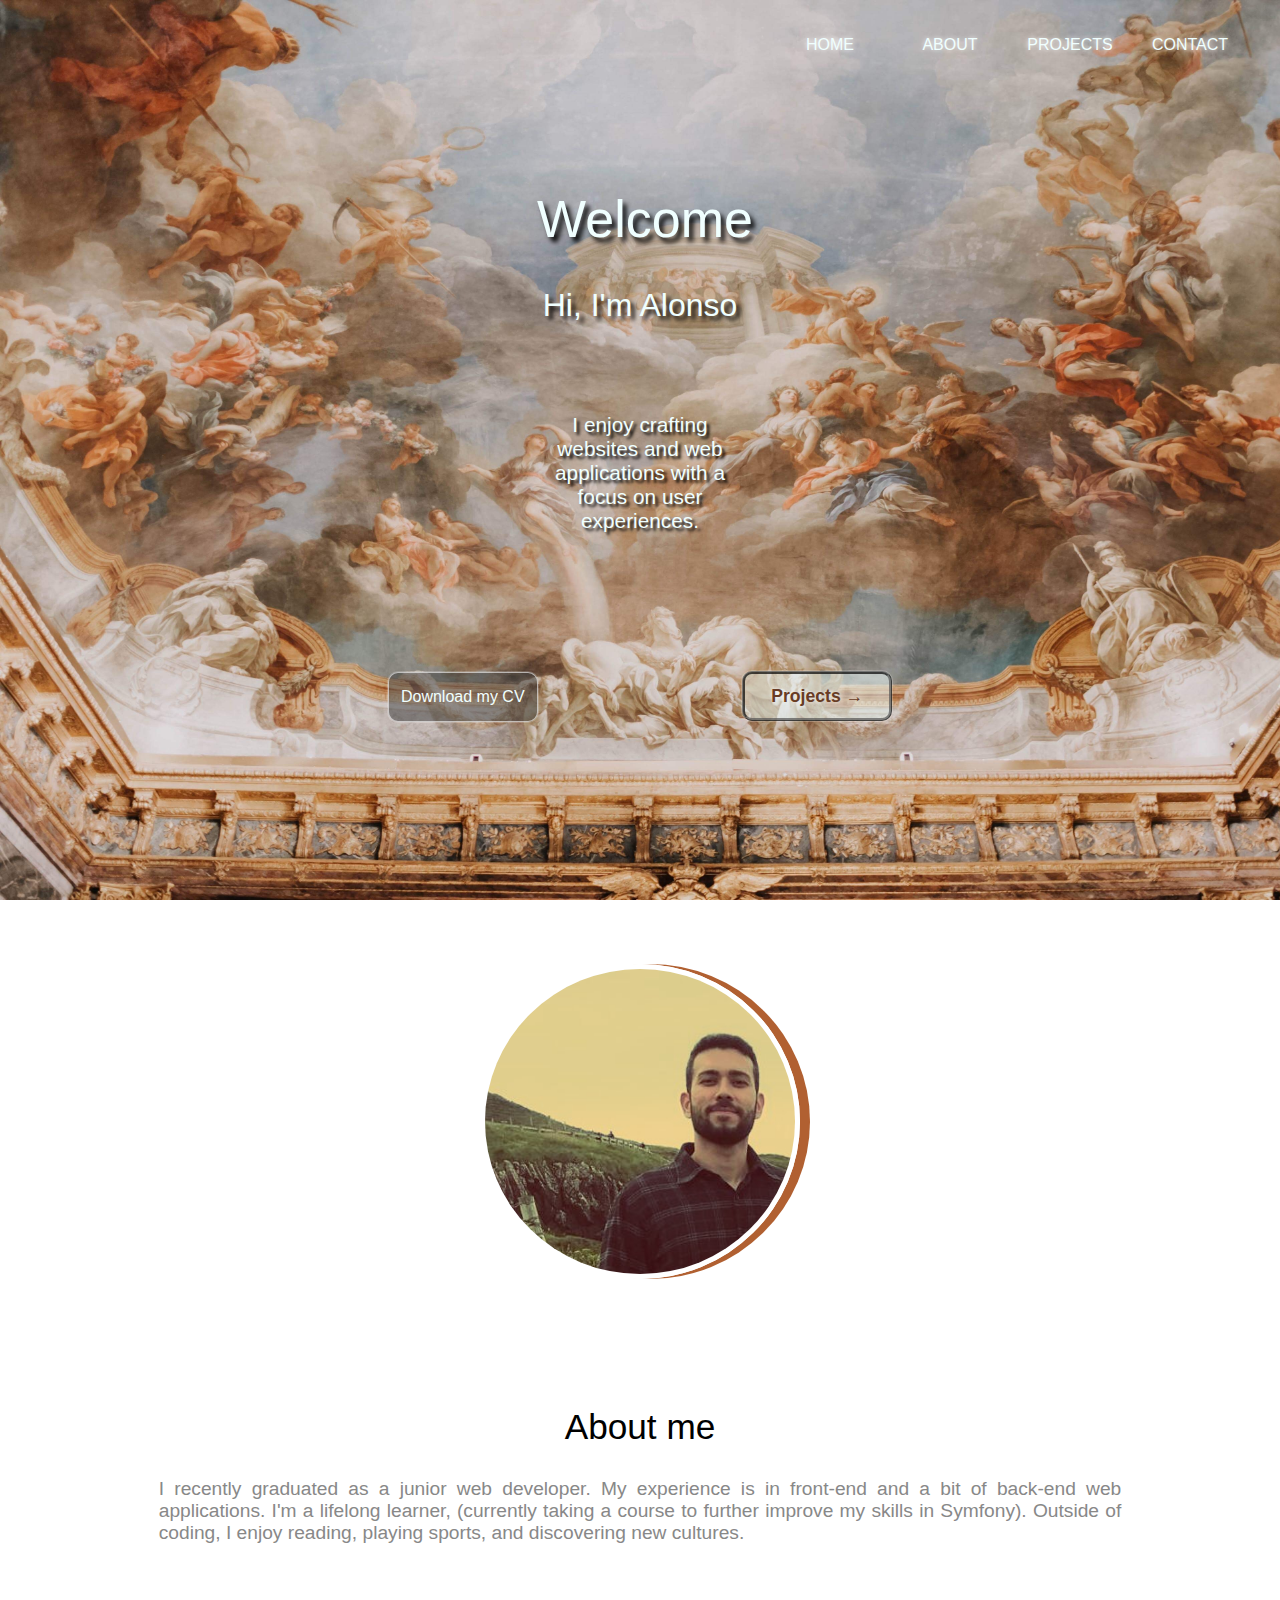
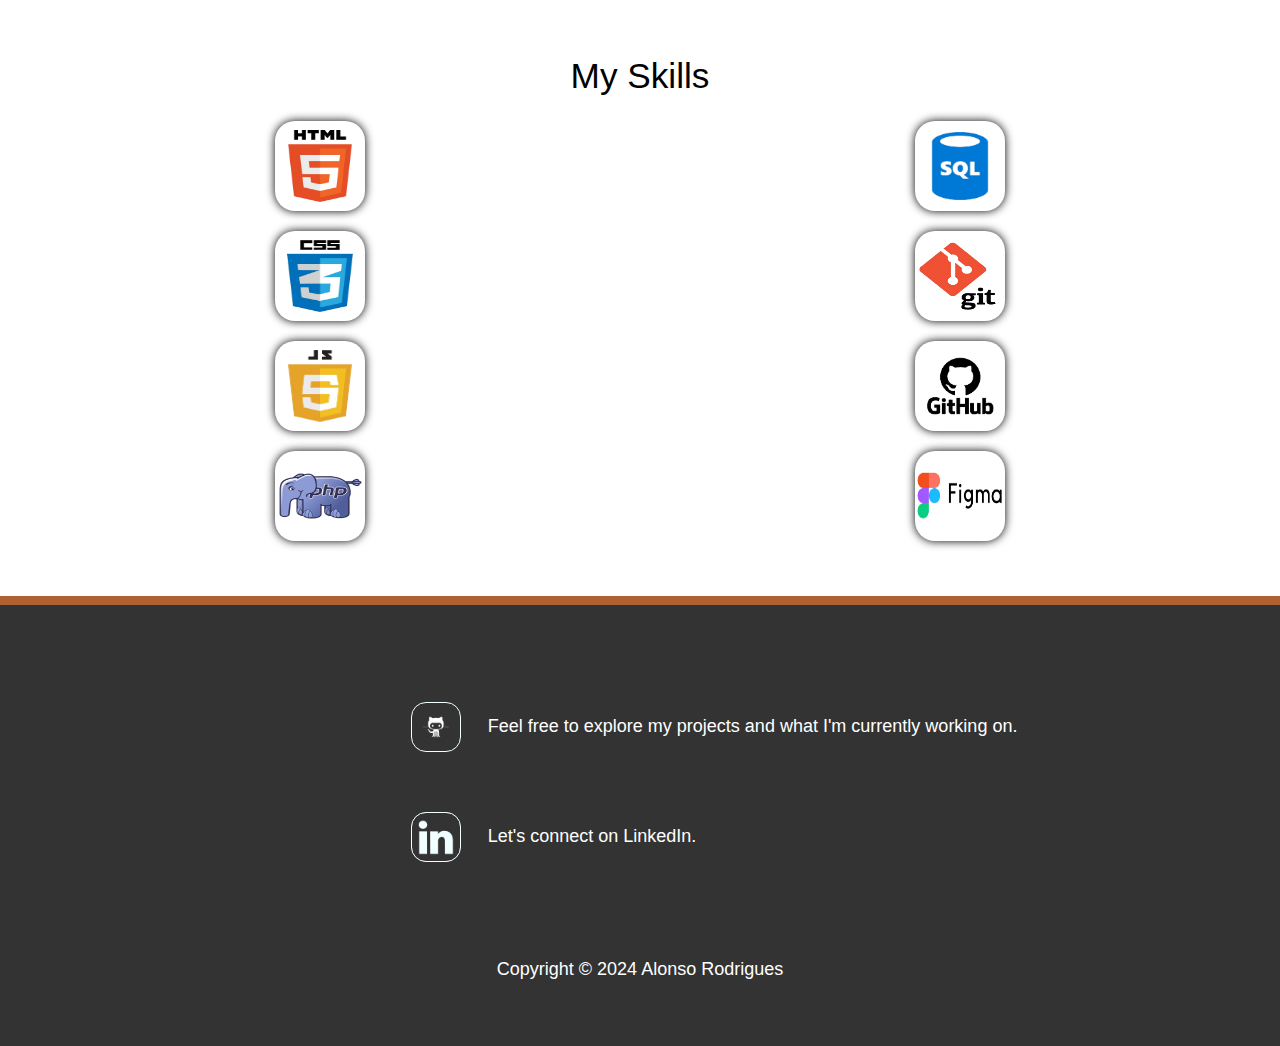
==== index.html @ f2c4f3c1 "uploading portfolio" ====
<!DOCTYPE html>
<html lang="en">

<head>
  <meta charset="UTF-8" />
  <meta name="viewport" content="width=device-width, initial-scale=1.0" />
  <link rel="stylesheet" href="./assets/style/index.css" />
  <link rel="stylesheet" href="./assets/style/geral.css">
  <title>Index</title>
</head>

<body>
  <header class="container">
    <nav id="nav-container">
      <button id="btn-mobile">Menu
        <span id="hamburger"></span>
      </button>
      <ul id="nav-list">
        <li>
          <a href="index.html">HOME</a>
        </li>
        <li>
          <a href="#about_me">ABOUT</a>
        </li>
        <li>
          <a href="./pages/projects.html">PROJECTS</a>
        </li>
        <li>
          <a href="./pages/contact.html">CONTACT</a>
        </li>
      </ul>
    </nav>
  </header>
  <main>
    <section id="folder1">
      <header>
        <h1>Welcome</h1>
        <h2>Hi, I'm Alonso</h2>
        <p>I enjoy crafting websites and web applications with a focus on user experiences.</p>
        <section class="section_btn">
          <button id="cv-btn" class="animated-btn">Download my CV</button>
          <button id="project-btn" class="animated-btn">
            <a href="pages/projects.html">Projects →</a>
          </button>
        </section>
      </header>
    </section>
    <section class="container_me" id="about_me">
      <img src="./assets/img/me.jpg">
      <section class="description">
        <h2>About me</h2>
        <p>
          I recently graduated as a junior web developer. My experience is in front-end and a bit of
          back-end web applications.
          I'm a lifelong learner, (currently taking a course to further improve my skills in Symfony).
          Outside of coding, I enjoy reading, playing sports, and discovering new cultures.
        </p>
      </section>
    </section>
    <section class="skills">
      <h2>My Skills</h2>
      <section class="skills_skills">
        <section class="element">
          <div>
            <div class="flip">
              <div id="html_logo"></div>
              <div class="back"></div>
            </div>
          </div>
        </section>
        <section class="element">
          <div class="skills_css">
            <div class="flip">
              <div id="css_logo"></div>
              <div class="back"></div>
            </div>
          </div>
        </section>
        <section class="element">
          <div>
            <div class="flip">
              <div id="js_logo"></div>
              <div class="back"></div>
            </div>
          </div>
        </section>
        <section class="element">
          <div>
            <div class="flip">
              <div id="php_logo"></div>
              <div class="back"></div>
            </div>
          </div>
        </section>
        <section class="element">
          <div>
            <div class="flip">
              <div id="sql_logo"></div>
              <div class="back"></div>
            </div>
          </div>
        </section>
        <section class="element">
          <div>
            <div class="flip">
              <div id="git_logo"></div>
              <div class="back"></div>
            </div>
          </div>
        </section>
        <section class="element">
          <div>
            <div class="flip">
              <div id="gitHub_logo"></div>
              <div class="back"></div>
            </div>
          </div>
        </section>
        <section class="element">
          <div>
            <div class="flip">
              <div id="figma_logo"></div>
              <div class="back"></div>
            </div>
          </div>
        </section>
      </section>
  </main>
  <footer>
    <p id="copyright">Copyright © 2024 <a href="http://127.0.0.1:5500/index.html">Alonso Rodrigues</a></p>
    <section class="footer_elements">
      <div class="connect_me_gh">
        <a href="https://github.com/Alonso-Rodrigues" target="_blank" id="github"></a>
        <p>Feel free to explore my projects and what I'm currently working on.</p>
      </div>
      <div class="connect_me_lk">
        <a href="https://www.linkedin.com/in/alonso-rodrigues/" target="_blank" id="linkedin"></a>
        <p>Let's connect on LinkedIn.</p>
      </div>
    </section>
  </footer>
  <script src="./assets/js/index.js"></script>
</body>

</html>
---- assets/style/index.css ----
#folder1 {
  height: 100vh;
  width: 100vw;
  background-image: url(../img/folder1.jpeg);
  background-repeat: no-repeat;
  background-size: cover;
  display: flex;
  flex-direction: column;
  justify-content: center;
  align-items: center;
  overflow: hidden;
}

#folder1 header {
  height: 80%;
  min-width: 80%;
  display: grid;
  align-items: center;
  justify-items: start;
  grid-template-rows: 1fr 1fr 1fr;
  grid-template-columns: 1fr 1fr;
}

#folder1 header h1 {
  font-size: 3.25em;
  font-weight: 300;
  color: #f0ffff;
  text-shadow: 4px 5px 5px #000000;
  grid-column: 2 / 2;
  grid-row: 1 / 1;
  margin-left: -100px;
}

#folder1 header h2 {
  grid-column: 1 / 3;
  grid-row: 2 / 2;
  font-size: 2.25em;
  font-weight: 300;
  color: #f0ffff;
  text-shadow: 4px 4px 4px #000000;
  margin-top: 50px;
}

#folder1 header p {
  grid-column: 1 / 3;
  grid-row: 2 / 2;
  font-size: 1.50em;
  font-weight: 320;
  color: #f0ffff;
  text-shadow: 3px 3px 3px #000000;
  margin-top: 200px;
}

.section_btn {
  grid-column: 1 / 2;
  grid-row: 3 / 3;
}

#folder1 header #cv-btn {
  height: 50px;
  width: 150px;
  grid-column: 1 / 2;
  grid-row: 3 / 3;
  color: #f0ffff;
  font-size: 1rem;
  font-weight: 500;
  text-shadow: 0px 0px 20px #ffffff;
  background: rgba(61, 61, 61, 0.5);
  border: 0.3mm ridge rgba(255, 255, 255, 0.6);
  border-radius: 10px;
  margin-right: auto;
  cursor: pointer;
}

#folder1 header #cv-btn:hover {
  color: #683c25;
  font-weight: 600;
  text-shadow: 0px 0px 10px #ffffff;
  background: rgba(240, 255, 255, 0.5);
  box-shadow: rgba(240, 255, 255, 0.2) 0px 0px 15px 5px;
  border: 0.3mm ridge rgba(0, 0, 0, 0.6);
  transform: scale(1.1);
}

#folder1 header #project-btn {
  height: 50px;
  width: 150px;
  grid-column: 1/ 2;
  grid-row: 3 / 3;
  font-size: 1rem;
  font-weight: 300;
  background: rgba(240, 255, 255, 0.5);
  border: 0.8mm ridge rgba(0, 0, 0, 0.7);
  border-radius: 10px;
  margin-left: 200px;
  cursor: pointer;
}

#folder1 header #project-btn:hover {
  background: rgba(61, 61, 61, 0.5);
  border: 0.3mm ridge rgba(255, 255, 255, 0.6);
  transform: scale(1.1);
}

#folder1 header #project-btn a {
  display: flex;
  align-items: center;
  justify-content: center;
  color: #683c25;
  font-size: 1.1rem;
  font-weight: 600;
  text-shadow: 0px 0px 5px #ffffff;
  text-decoration: none;
  height: 100%;
  width: 100%
}

#folder1 header #project-btn a:hover {
  font-weight: 400;
  color: #f0ffff;
  text-decoration: none;
  text-shadow: 0px 0px 5px #000000;
  background: rgba(240, 255, 255, 0.1);
  box-shadow: rgba(240, 255, 255, 0.2) 0px 0px 15px 5px;
}

/* ----------| Animation |---------- */
.animated-btn {
  outline: 0.1rem ridge;
  outline-color: rgba(255, 255, 255, 0.2);
  outline-offset: 0.5px;
  transition: all 500ms cubic-bezier(0.2, 0, 0, 0.8);
}

.animated-btn:hover {
  color: rgba(255, 255, 255, 0.2);
  outline: rgba(255, 255, 255, 0.2);
  outline-offset: 500px;
}

/* ----------| Description |---------- */

main {
  display: flex;
  flex-direction: column;
  justify-content: center;
  align-items: center;

}

.container_me {
  height: 50vh;
  width: 100vw;
  display: grid;
  grid-template-rows: 1fr;
  grid-template-columns: 1fr 1fr;
  align-items: center;
  background-color: #ffffff;
  ;
}

.container_me img {
  margin: auto;
  margin-top: 50px;
  height: 400px;
  width: 400px;
  border-radius: 100%;
  border: 5px solid #ffffff;
  box-shadow: 10px 0px #b16031;
}

.description {
  display: flex;
  flex-direction: column;
  justify-content: center;
  align-items: center;
  margin-right: 100px;
}

.description h2 {
  font-size: 2.20em;
  font-weight: 500;
}

.description p {
  margin: 3%;
  text-align: justify;
  font-family: sans-serif;
  font-size: large;
  font-size: 1.20em;
  font-weight: 500;
  color: #888;
}

/* ----------| Skills |---------- */
.skills {
  height: 60vh;
  width: 100vw;
  display: grid;
  grid-template-rows: 1fr 1fr;
  grid-template-columns: 1fr 1fr 1fr;
  align-items: center;
  justify-items: center
}



.skills h2 {
  grid-column: 2 / 2;
  display: flex;
  justify-content: center;
  font-size: 2.20em;
  font-weight: 500;
}

.skills_skills {
  position: absolute;
  height: 50%;
  width: 100%;
  display: flex;
  flex-direction: row;
  justify-content: space-evenly;
  align-items: center;
  grid-column: 1 / 4;
}

.element {
  position: relative;
  height: 200px;
  width: 150px;
  margin-top: 5%;
}

.flip {
  position: absolute;
  height: 200px;
  width: 150px;
  transform-style: preserve-3d;
  transition: 0.5s ease-in-out;
}

.flip:hover {
  transform: rotateY(180deg);
}

.back {
  position: absolute;
  height: 200px;
  width: 150px;
  border-radius: 20px;
  box-shadow: 0px 0px 10px black;
  background-image: url(../img/back_skills.jpg);
  background-repeat: no-repeat;
  background-size: 100% 100%;
  background-position: center;
  backface-visibility: hidden;
  transform: rotateY(180deg);

}

#html_logo {
  height: 200px;
  width: 150px;
  position: absolute;
  background-image: url(../img/html_logo.png);
  background-repeat: no-repeat;
  background-size: 100% 80%;
  background-position: center;
  border-radius: 20px;
  box-shadow: 0px 0px 10px black;
  backface-visibility: hidden;
}

#css_logo {
  height: 200px;
  width: 150px;
  position: absolute;
  background-image: url(../img/css_logo.png);
  background-repeat: no-repeat;
  background-size: 73% 80%;
  background-position: center;
  border-radius: 20px;
  box-shadow: 0px 0px 10px black;
  backface-visibility: hidden;
}

#js_logo {
  height: 200px;
  width: 150px;
  position: absolute;
  background-image: url(../img/js_logo.png);
  background-repeat: no-repeat;
  background-size: 180% 80%;
  background-position: center;
  border-radius: 20px;
  box-shadow: 0px 0px 10px black;
  backface-visibility: hidden;
}

#php_logo {
  height: 200px;
  width: 150px;
  position: absolute;
  background-image: url(../img/php_logo.png);
  background-repeat: no-repeat;
  background-size: 100% 80%;
  background-position: center;
  border-radius: 20px;
  box-shadow: 0px 0px 10px black;
  backface-visibility: hidden;
}

#sql_logo {
  height: 200px;
  width: 150px;
  position: absolute;
  background-image: url(../img/sql_logo.png);
  background-repeat: no-repeat;
  background-size: 150% 75%;
  background-position: center;
  border-radius: 20px;
  box-shadow: 0px 0px 10px black;
  backface-visibility: hidden;
}

#git_logo {
  height: 200px;
  width: 150px;
  position: absolute;
  background-image: url(../img/git_logo.png);
  background-repeat: no-repeat;
  background-size: 100% 80%;
  background-position: center;
  border-radius: 20px;
  box-shadow: 0px 0px 10px black;
  backface-visibility: hidden;
}

#gitHub_logo {
  height: 200px;
  width: 150px;
  position: absolute;
  background-image: url(../img/github_logo.png);
  background-repeat: no-repeat;
  background-size: 120% 64%;
  background-position: center;
  border-radius: 20px;
  box-shadow: 0px 0px 10px black;
  backface-visibility: hidden;
}

#figma_logo {
  height: 200px;
  width: 150px;
  position: absolute;
  background-image: url(../img/figma_logo.png);
  background-repeat: no-repeat;
  background-size: 100% 60%;
  background-position: center;
  border-radius: 20px;
  box-shadow: 0px 0px 10px black;
  backface-visibility: hidden;
}


/* ---------- |Responsive| ---------- */
@media screen and (min-width: 320px) and (max-width: 480px) {

  #folder1 header {
    display: flex;
    flex-direction: column;
    justify-content: space-evenly;
    align-items: center;
    height: 100%;
  }

  #folder1 header h1 {
    margin-left: 10px;
    margin-top: 10px
  }

  #folder1 header h2 {
    margin-top: -50px;
    font-size: 2em;
  }

  #folder1 header p {
    max-height: 200px;
    max-width: 200px;
    display: flex;
    flex-direction: column;
    flex-wrap: wrap;
    text-align: center;
    font-size: 1.30em;
    margin-right: 20px;
    margin-top: -40px;

  }

  .section_btn #cv-btn {
    margin-left: 200px;
  }

  #project-btn {
    margin-right: 200px;
    margin-top: 10px;
  }

  .container_me {
    display: flex;
    flex-direction: column;
    margin-bottom: 50px;
  }

  .container_me img {
    height: 60%;
    width: 50%;
    margin-top: 5%;
  }

  .description {
    display: flex;
    flex-direction: column;
    margin: auto;
    margin-top: 10%;
    width: 80%;
  }

  .skills {
    min-height: 100%;
    display: flex;
    flex-direction: column;
    margin-top: 30%;
  }

  .skills_skills {
    display: flex;
    flex-direction: row;
    flex-wrap: wrap;
    align-content: space-around;
    justify-content: space-evenly;
    margin-top: 50px;
  }

  section.element {
    max-height: 90px;
    max-width: 90px;
    margin: 5px;
  }

  .element div {
    max-height: 90px;
    max-width: 90px;
  }
}

@media screen and (min-width: 480px) and (max-width: 768px) {
  #folder1 header {
    display: flex;
    flex-direction: column;
    justify-content: space-evenly;
    align-items: center;
    height: 100%;
    width: 50%;
    margin-left: 8%;
  }

  #folder1 header h1 {
    margin-left: 5px;
    margin-top: 10px
  }

  #folder1 header h2 {
    margin-top: -50px;
    font-size: 2em;
  }

  #folder1 header p {
    max-height: 200px;
    max-width: 200px;
    display: flex;
    flex-direction: column;
    flex-wrap: wrap;
    text-align: center;
    font-size: 1.30em;
    margin-top: -40px;

  }

  .section_btn {
    margin-left: 5%;
  }

  .section_btn #cv-btn {
    margin-left: 200px;
  }

  #project-btn {
    margin-right: 200px;
    margin-top: 50px;
  }

  .container_me {
    display: flex;
    flex-direction: column;
    margin-bottom: 50px;
  }

  .container_me img {
    height: 60%;
    max-width: 30%;
    margin-top: 5%;
  }

  .description {
    display: flex;
    flex-direction: column;
    margin: auto;
    margin-top: 10%;
    width: 80%;
  }

  .skills {
    min-height: 100%;
    display: flex;
    flex-direction: column;
    margin-top: 20%;
  }

  .skills_skills {
    display: flex;
    flex-direction: column;
    flex-wrap: wrap;
    align-content: space-around;
    justify-content: space-evenly;
    margin-top: 50px;
  }

  section.element {
    max-height: 90px;
    max-width: 90px;
    margin: 5px;
  }

  .element div {
    max-height: 90px;
    max-width: 90px;
  }
}

@media screen and (min-width: 768px) and (max-width: 1300px) {
  #folder1 header {
    display: flex;
    flex-direction: column;
    justify-content: space-evenly;
    align-items: center;
    max-height: 100%;
  }

  #folder1 header h1 {
    margin-left: 10px;
    margin-top: 10px
  }

  #folder1 header h2 {
    margin-top: -50px;
    font-size: 2em;
  }

  #folder1 header p {
    max-height: 200px;
    max-width: 200px;
    display: flex;
    flex-direction: column;
    flex-wrap: wrap;
    text-align: center;
    font-size: 1.30em;
    margin-right: 50px;
    margin-top: -40px;
    margin: 0;

  }

  #folder1 #project-btn {
    margin-top: 50px;
  }

  .container_me {
    display: flex;
    flex-direction: column;
    margin-bottom: 50px;
  }

  .container_me img {
    max-height: 70%;
    max-width: 25%;
    margin-top: 5%;
  }

  .description {
    display: flex;
    flex-direction: column;
    margin: auto;
    margin-top: 10%;
    width: 80%;
  }

  .skills {
    min-height: 100%;
    display: flex;
    flex-direction: column;
    margin-top: 20%;
  }

  .skills_skills {
    display: flex;
    flex-direction: column;
    flex-wrap: wrap;
    align-content: space-around;
    justify-content: space-evenly;
    margin-top: 50px;
  }

  section.element {
    max-height: 90px;
    max-width: 90px;
    margin: 5px;
  }

  .element div {
    max-height: 90px;
    max-width: 90px;
  }


}
---- assets/style/geral.css ----
@import url("https://fonts.googleapis.com/css?family=Roboto:100,100italic,300,300italic,400,400italic");

* {
    margin: 0;
    padding: 0;
    font-family: "Inter", sans-serif;
    box-sizing: border-box;
}

body {
    display: flex;
    flex-direction: column;
    min-height: 100vh;
    width: 100vw;
}

/* ---------- |Menu| ---------- */

.container {
    position: absolute;
    display: flex;
    height: 10vh;
    width: 100vw;
}

#nav-container {
    display: flex;
    align-items: center;
    justify-content: flex-end;
    height: 10vh;
    width: 100vw;
    margin-left: 200px;
}

#nav-list {
    display: flex;
    list-style: none;
    align-items: center;
    justify-content: center;
    height: 80%;
    min-width: 50%;
}

#nav-list li {
    display: flex;
    list-style: none;
    align-items: center;
    justify-content: center;
    height: 40px;
    width: 120px;
    border-radius: 10px;
    text-shadow: 0px 0px 5px #ffffff;
}

#nav-list a:hover {
    color: #683c25;
    font-size: 1rem;
}

#nav-list li:hover {
    background: rgba(240, 255, 255, 0.3);
    border: 0.5mm ridge rgba(255, 255, 255, 0.2);
    box-shadow: rgba(240, 255, 255, 0.3) 0px 0px 15px 5px;
}

#nav-list a {
    display: flex;
    justify-content: center;
    align-items: center;
    height: 100%;
    width: 100%;
    text-decoration: none;
    font-size: 1rem;
    font-weight: 500;
    color: #f0ffff;
}

/* ---------- |Footer| ---------- */

footer {
    height: 50vh;
    width: 100vw;
    display: flex;
    flex-direction: row;
    justify-content: space-around;
    align-items: center;
    background-color: #333;
    font-size: large;
    font-weight: 400;
    font-weight: 500;
    color: #ffffff;
    border-top: 0.5em solid #b16031;
}

footer a {
    font-size: large;
    font-weight: 400;
    font-weight: 500;
    color: #ffffff;
    text-decoration: none;

}

footer a:hover {
    color: #0070ba;
    text-decoration: underline;
}

.footer_elements {
    width: 50%;
    height: 50%;
    display: grid;
    align-items: center;
    justify-items: stretch;
    grid-template-columns: 1fr;
    grid-template-rows: 1fr 1fr;
    text-align: left;
}


#github,
#linkedin {
    height: 50px;
    width: 50px;
    background-repeat: no-repeat;
    background-size: cover;
    background-position: center;
    border-radius: 15px;
    border: 1px solid #f0ffff;
    cursor: pointer;
    margin: 3%;
    transition: transform 0.5s ease-in-out;
}

#github:hover,
#linkedin:hover {
    transform: scale(1.1)
}

#github {
    background-image: url(../img/github.png);
}

#linkedin {
    background-image: url(../img/linkedin.png);
    background-color: #f0ffff;
}

.connect_me_gh {
    display: flex;
    flex-direction: row;
    align-items: center;
    margin-left: 30%;
}

.connect_me_lk {
    display: flex;
    flex-direction: row;
    align-items: center;
    margin-left: 30%;
}

/* ---------- |Mobile-Menu| ---------- */

#btn-mobile {
    display: none;
}

/* ---------- |Mobile-Menu-Responsive| ----------*/
@media screen and (min-width: 320px) and (max-width: 768px) {
    #btn-mobile {
        display: flex;
        flex-direction: row;
        align-items: center;
        justify-content: center;
        height: 40px;
        width: 100px;
        background: rgba(240, 255, 255, 0.3);
        border: 0.5mm ridge rgba(255, 255, 255, 0.2);
        box-shadow: rgba(240, 255, 255, 0.3) 0px 0px 15px 5px;
        font-size: 1rem;
        font-weight: 500;
        color: #683c25;
        border-radius: 10px;
        cursor: pointer;
        gap: .5rem;
    }

    #btn-mobile:hover {
        box-shadow: rgba(240, 255, 255, 0.3) 0px 0px 15px 5px;
        color: #f0ffff;
        text-shadow: 0px 0px 4px #683c25;
        font-size: 1rem;
    }

    #hamburger {
        display: block;
        border-top: 2px solid;
        width: 20px;
    }

    span #hamburger {
        box-shadow: 0px 20px 3px #000000;
    }

    #hamburger::after,
    #hamburger::before {
        content: '';
        display: block;
        width: 20px;
        height: 2px;
        margin-top: 5px;
        background: currentColor;
        transition: .4s;
        position: relative;
    }

    #nav-container.active #hamburger {
        border-top-color: transparent;
    }

    #nav-container.active #hamburger::before {
        transform: rotate(135deg);
    }

    #nav-container.active #hamburger::after {
        transform: rotate(-135deg);
        top: -7px;
    }

    #nav-container {
        margin-right: 20px;
    }

    #nav-list {
        position: absolute;
        display: flex;
        flex-direction: column;
        align-items: center;
        justify-content: space-evenly;
        width: 100vw;
        height: 0px;
        top: 10vh;
        margin: auto;
        right: 0;
        background: rgba(0, 0, 0, 0.9);
        transition: .6s;
        z-index: 1000;
        overflow: hidden;
    }

    #nav-container.active #nav-list {
        height: calc(100vh - 10vh);
        visibility: visible;
        display: flex;
        flex-direction: column;
        align-items: center;
        justify-content: space-evenly;
        overflow-y: auto;
    }

    #nav-container.active #nav-list {
        display: flex;
    }
}

/* ---------- |Footer-Responsive| ---------- */
@media screen and (min-width: 320px) and (max-width: 768px) {
    footer {
        display: flex;
        flex-direction: column-reverse;
        justify-content: space-evenly;
        align-items: flex-end;
    }

    footer p {
        width: 90%;
        font-size: 0.8em;
        text-align: start;
    }

    .footer_elements {
        display: flex;
        flex-direction: column;
        justify-content: space-around;
        min-width: 100%;
    }

    .footer_elements div {
        width: 100%;
        margin: auto;
    }

    .footer_elements div p {
        font-size: 0.8em;
    }
}

@media screen and (min-width: 480px) and (max-width: 768px) {
    #copyright {
        width: 70%;
    }
}

@media screen and (min-width: 768px) and (max-width: 1300px) {
    footer {
        display: flex;
        flex-direction: column-reverse;
        justify-content: space-evenly;
        align-items: center;
    }

    .footer_elements {
        display: flex;
        flex-direction: column;
        justify-content: space-around;
        align-items: stretch;
        min-width: 100%;
    }
}
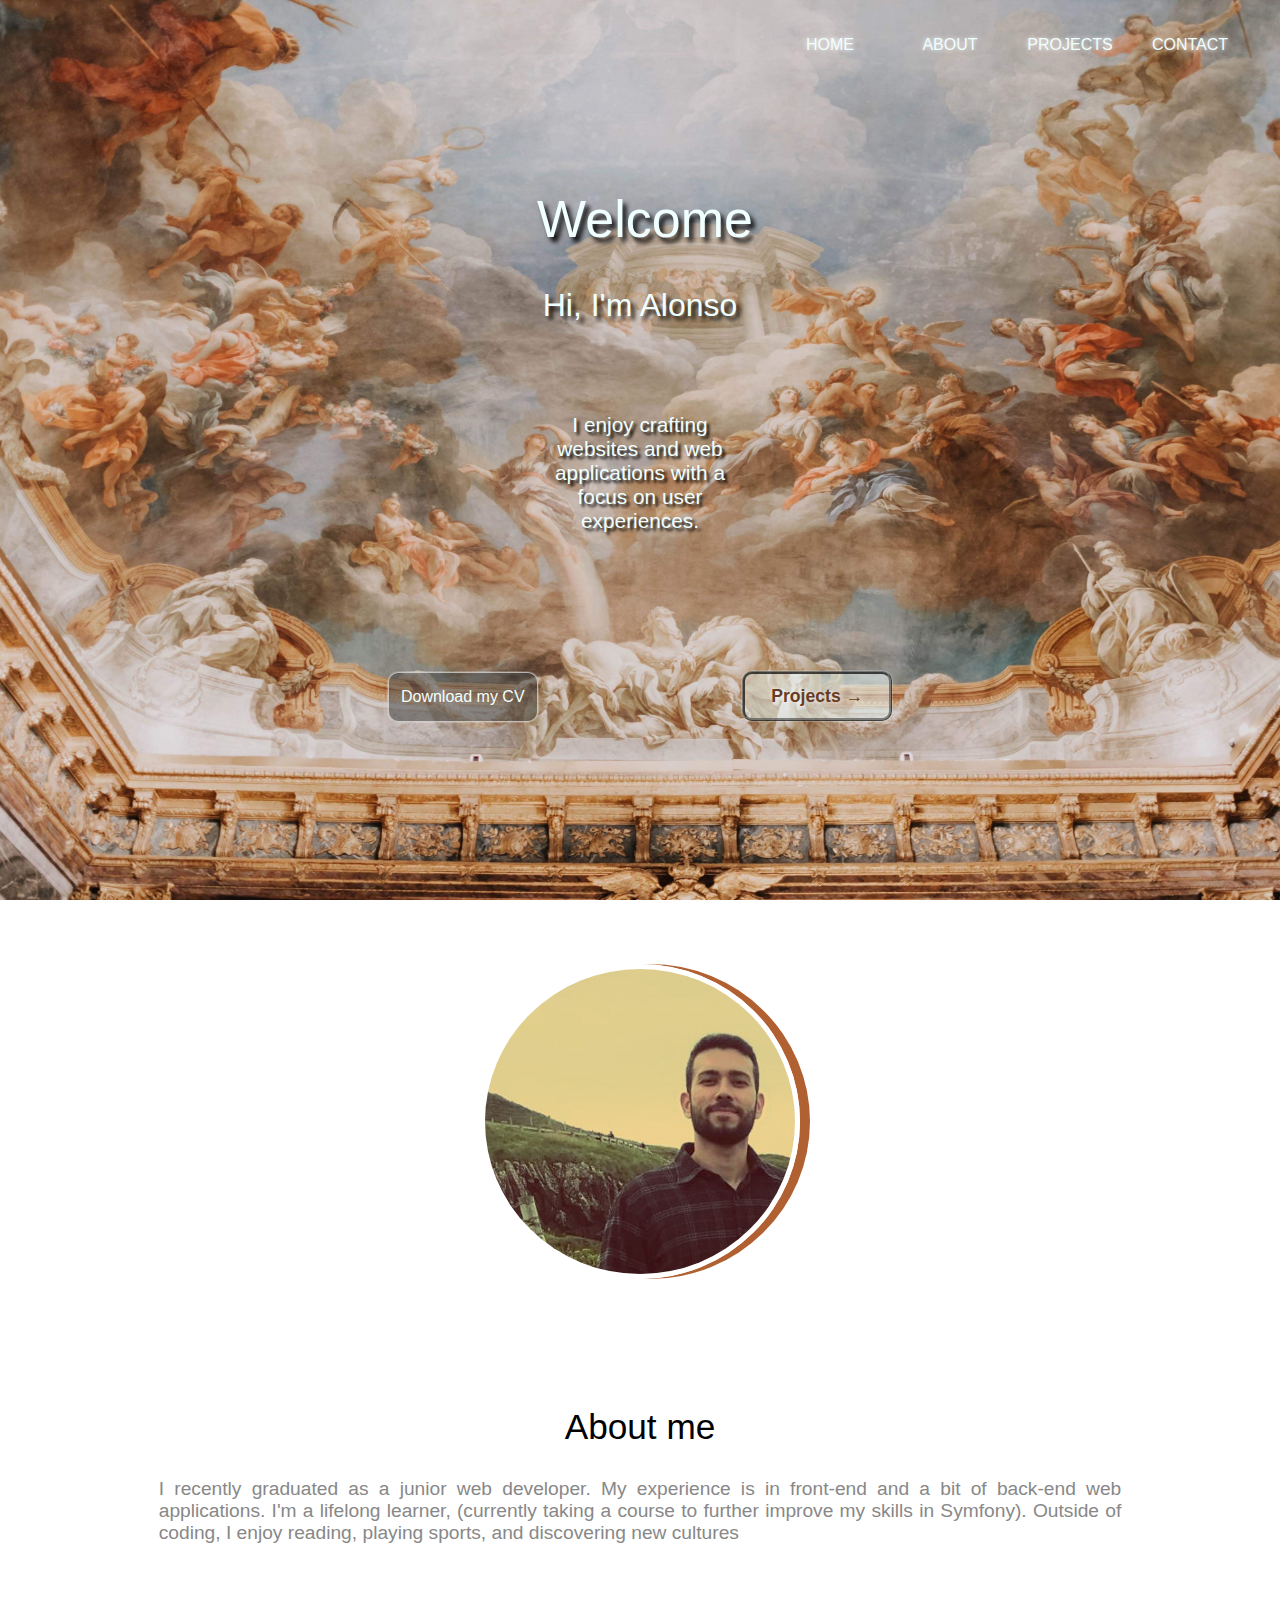
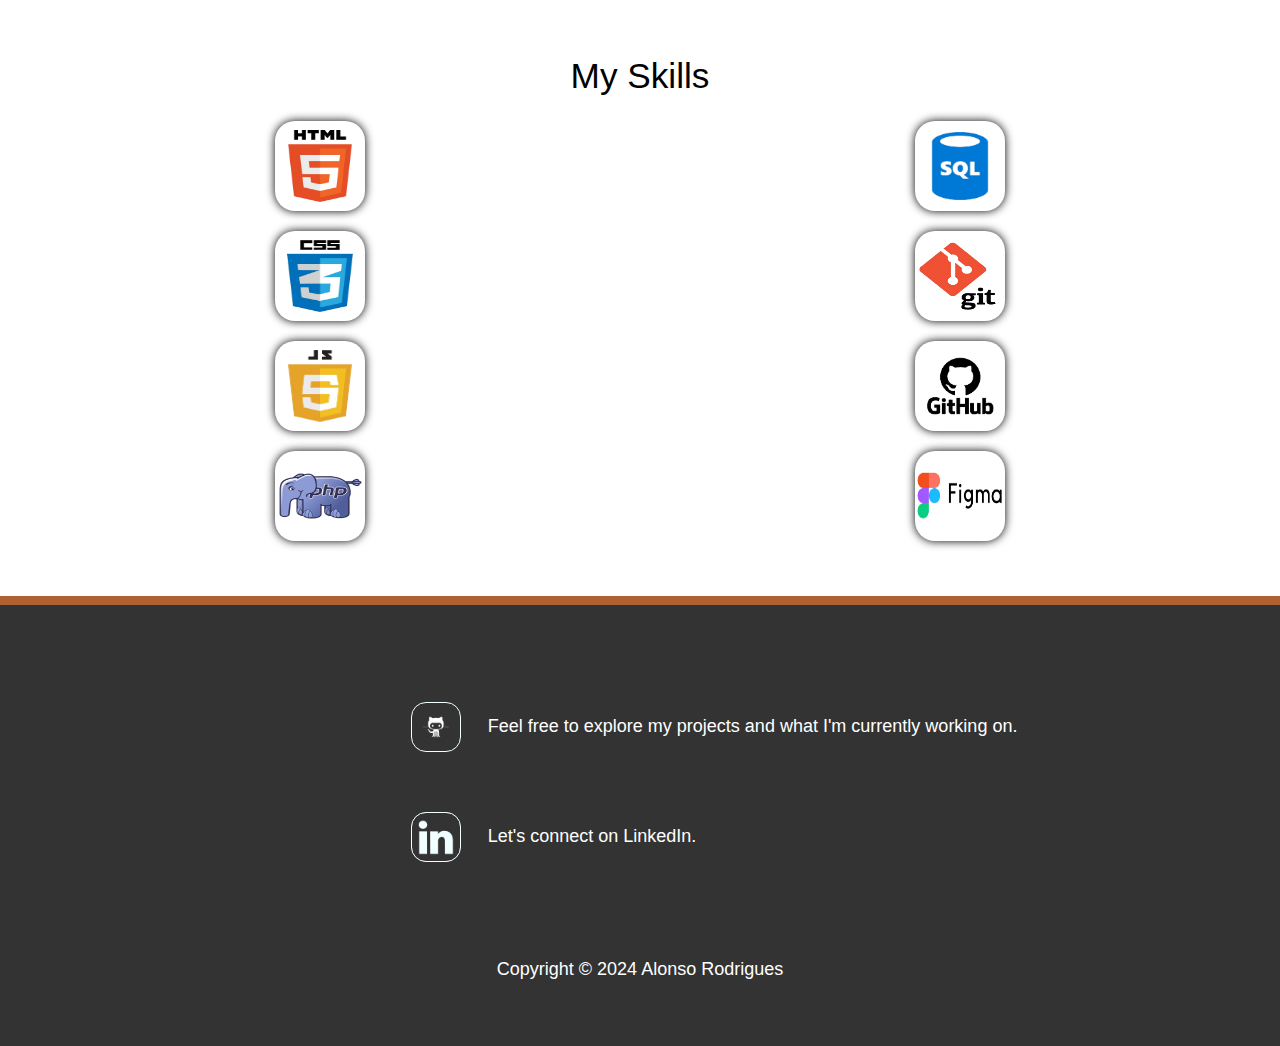
==== commit 031c7cbf: "update" ====
--- a/index.html
+++ b/index.html
@@ -53,7 +53,7 @@
           I recently graduated as a junior web developer. My experience is in front-end and a bit of
           back-end web applications.
           I'm a lifelong learner, (currently taking a course to further improve my skills in Symfony).
-          Outside of coding, I enjoy reading, playing sports, and discovering new cultures.
+          Outside of coding, I enjoy reading, playing sports, and discovering new cultures
         </p>
       </section>
     </section>
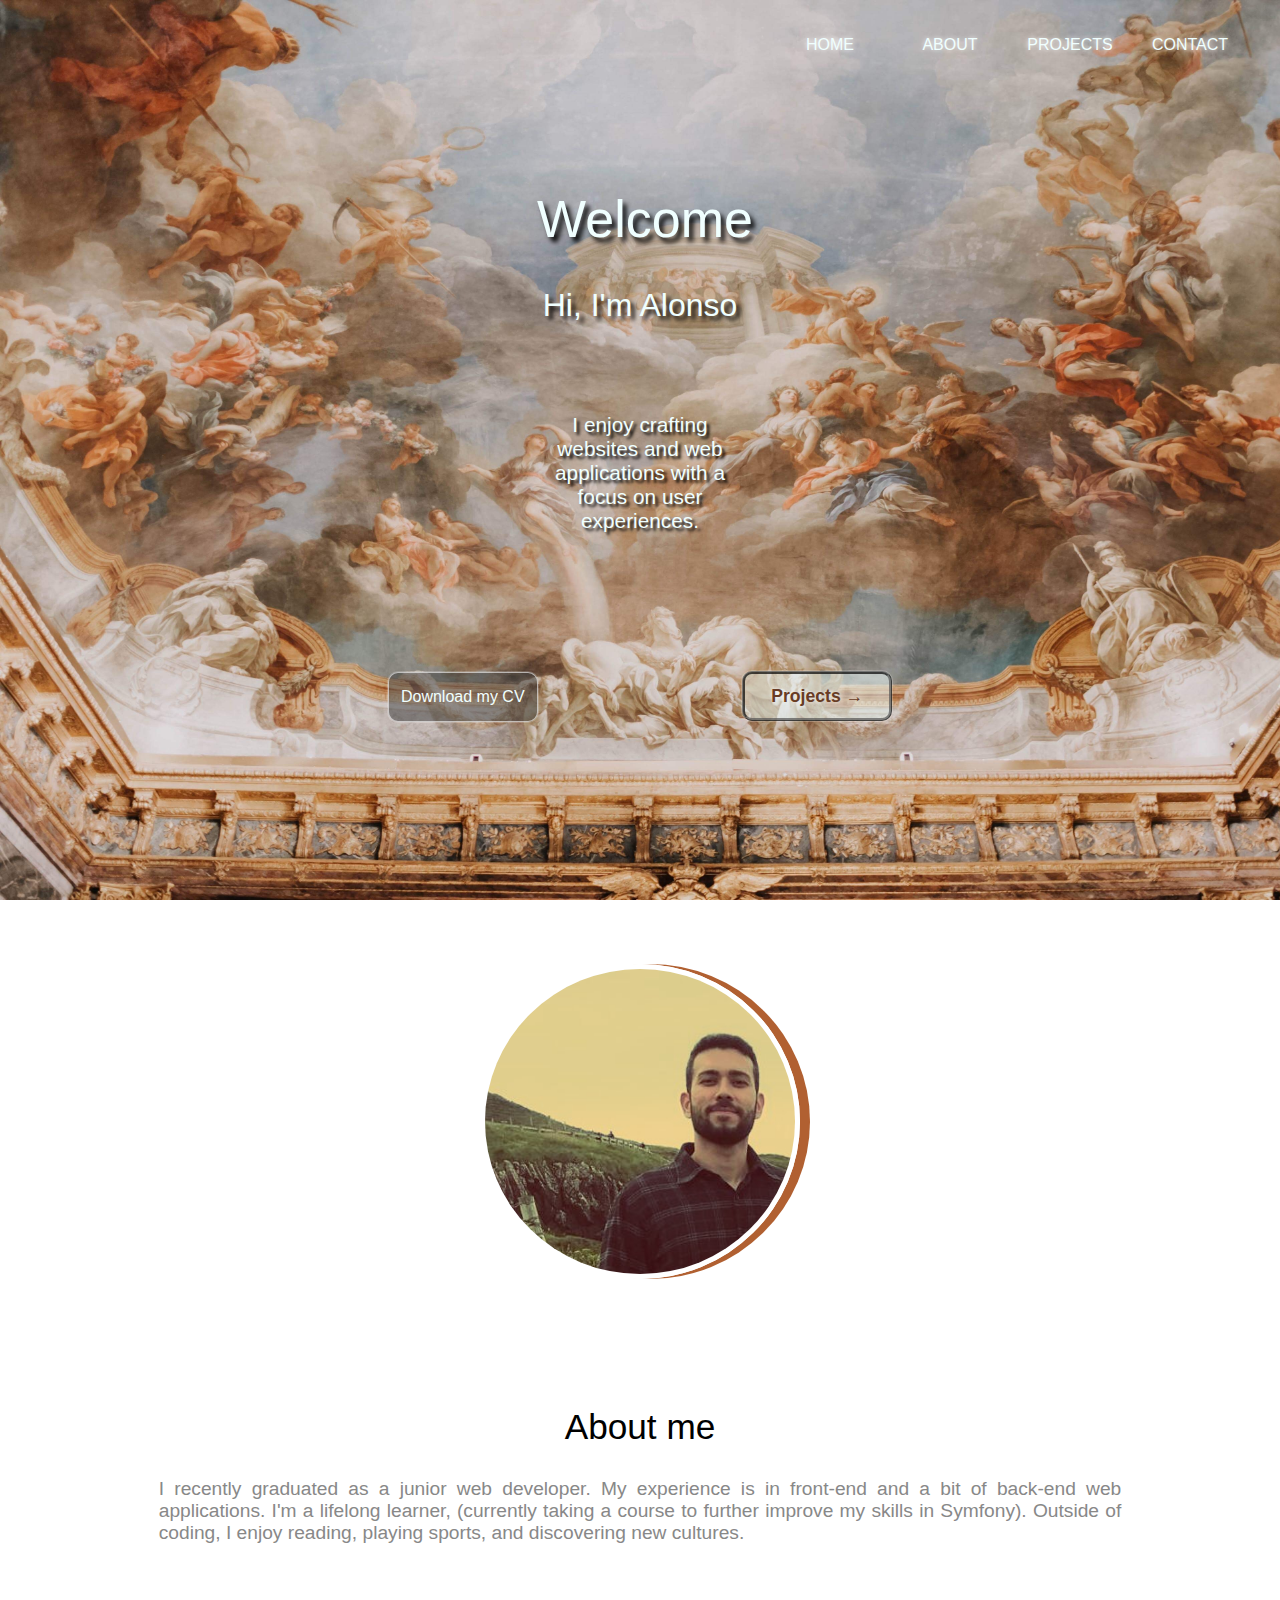
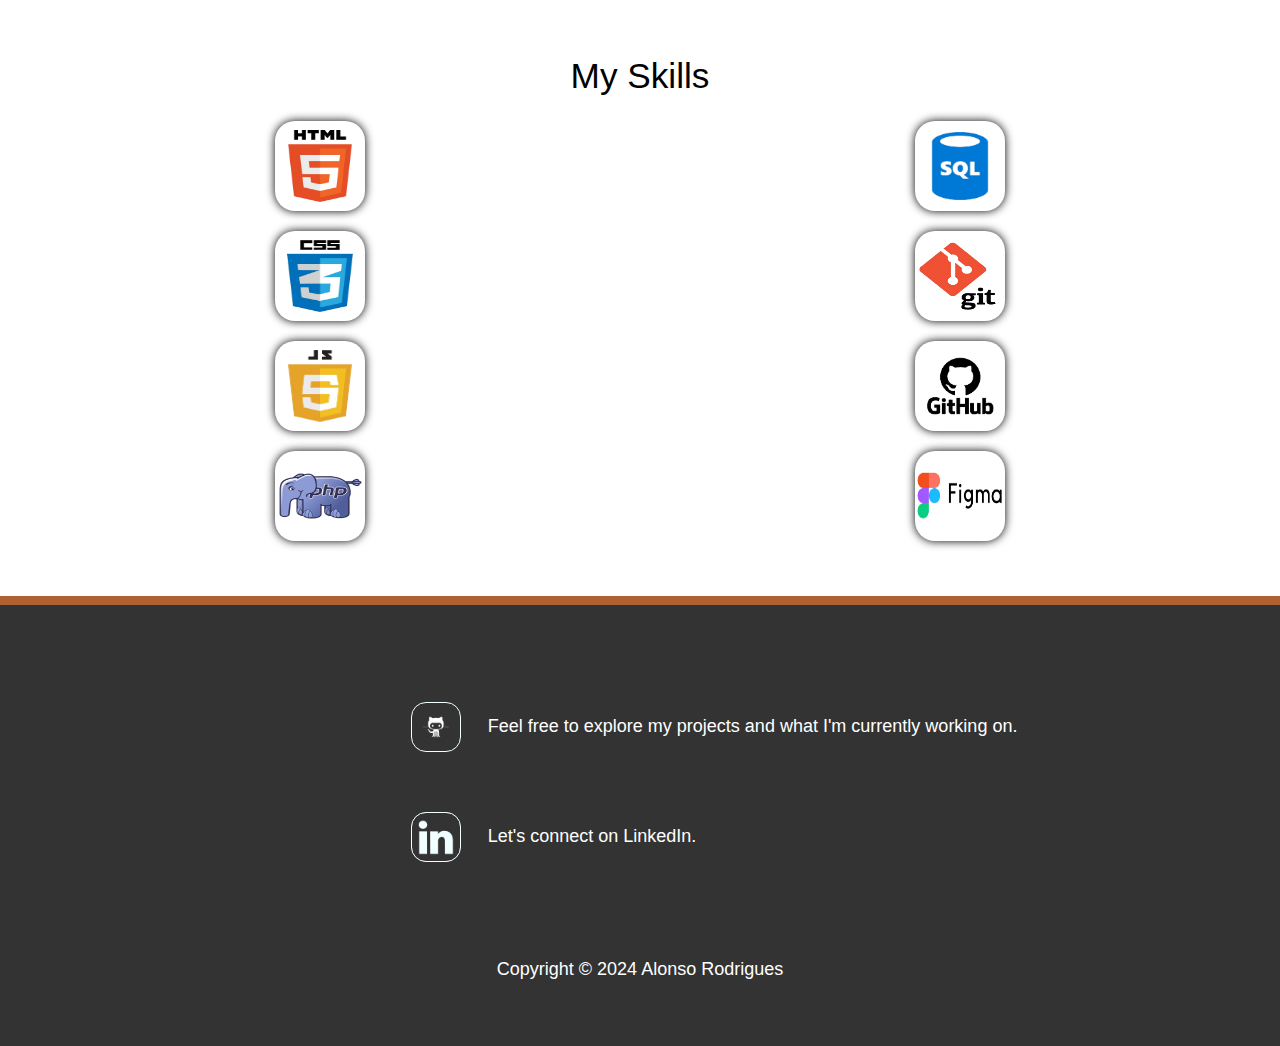
==== commit 5a7d307c: "update: 'test'" ====
--- a/index.html
+++ b/index.html
@@ -53,7 +53,7 @@
           I recently graduated as a junior web developer. My experience is in front-end and a bit of
           back-end web applications.
           I'm a lifelong learner, (currently taking a course to further improve my skills in Symfony).
-          Outside of coding, I enjoy reading, playing sports, and discovering new cultures
+          Outside of coding, I enjoy reading, playing sports, and discovering new cultures.
         </p>
       </section>
     </section>
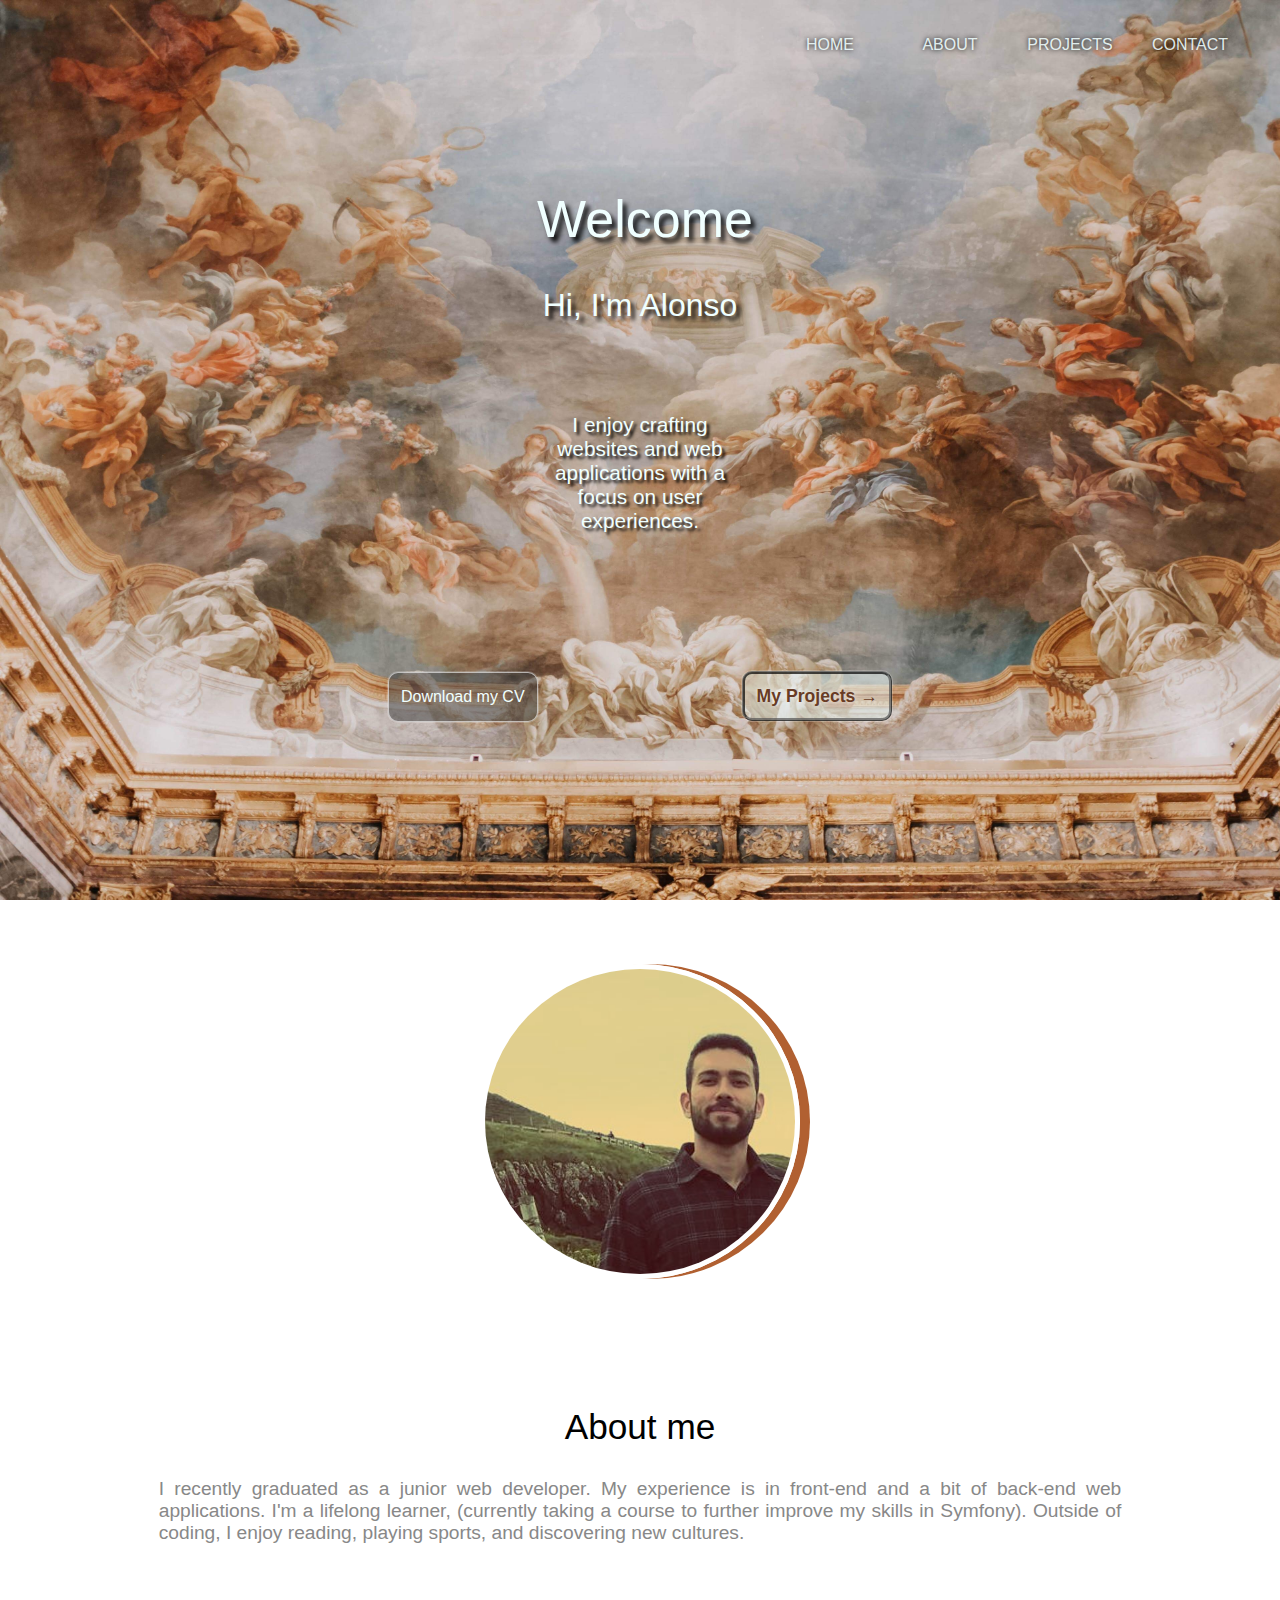
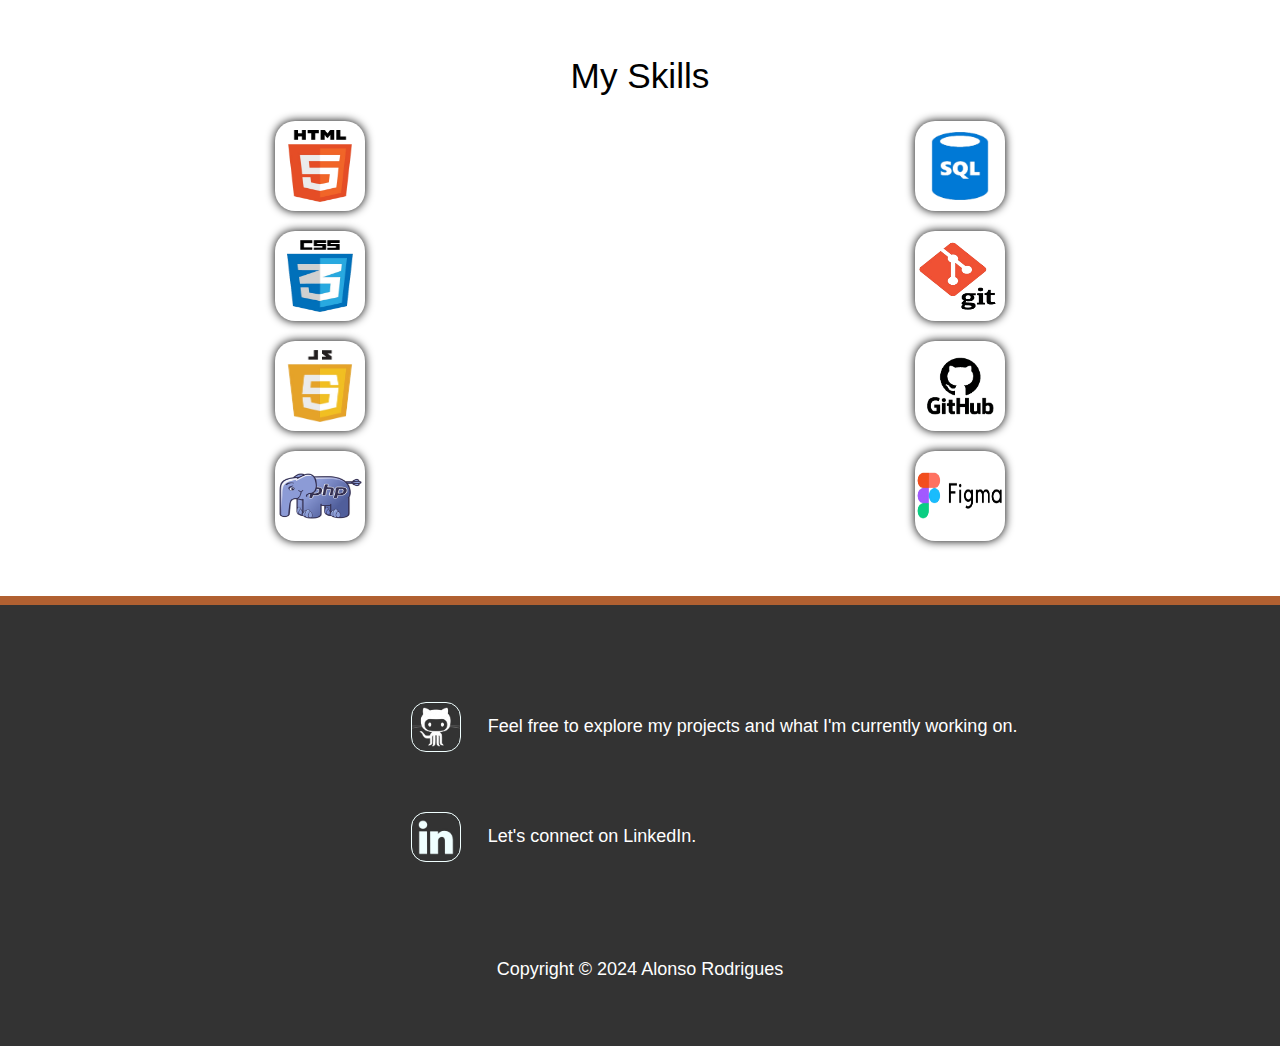
==== commit 62b74b24: "update: "updating btn projects"" ====
--- a/index.html
+++ b/index.html
@@ -1,145 +1,145 @@
-<!DOCTYPE html>
-<html lang="en">
-
-<head>
-  <meta charset="UTF-8" />
-  <meta name="viewport" content="width=device-width, initial-scale=1.0" />
-  <link rel="stylesheet" href="./assets/style/index.css" />
-  <link rel="stylesheet" href="./assets/style/geral.css">
-  <title>Index</title>
-</head>
-
-<body>
-  <header class="container">
-    <nav id="nav-container">
-      <button id="btn-mobile">Menu
-        <span id="hamburger"></span>
-      </button>
-      <ul id="nav-list">
-        <li>
-          <a href="index.html">HOME</a>
-        </li>
-        <li>
-          <a href="#about_me">ABOUT</a>
-        </li>
-        <li>
-          <a href="./pages/projects.html">PROJECTS</a>
-        </li>
-        <li>
-          <a href="./pages/contact.html">CONTACT</a>
-        </li>
-      </ul>
-    </nav>
-  </header>
-  <main>
-    <section id="folder1">
-      <header>
-        <h1>Welcome</h1>
-        <h2>Hi, I'm Alonso</h2>
-        <p>I enjoy crafting websites and web applications with a focus on user experiences.</p>
-        <section class="section_btn">
-          <button id="cv-btn" class="animated-btn">Download my CV</button>
-          <button id="project-btn" class="animated-btn">
-            <a href="pages/projects.html">Projects →</a>
-          </button>
-        </section>
-      </header>
-    </section>
-    <section class="container_me" id="about_me">
-      <img src="./assets/img/me.jpg">
-      <section class="description">
-        <h2>About me</h2>
-        <p>
-          I recently graduated as a junior web developer. My experience is in front-end and a bit of
-          back-end web applications.
-          I'm a lifelong learner, (currently taking a course to further improve my skills in Symfony).
-          Outside of coding, I enjoy reading, playing sports, and discovering new cultures.
-        </p>
-      </section>
-    </section>
-    <section class="skills">
-      <h2>My Skills</h2>
-      <section class="skills_skills">
-        <section class="element">
-          <div>
-            <div class="flip">
-              <div id="html_logo"></div>
-              <div class="back"></div>
-            </div>
-          </div>
-        </section>
-        <section class="element">
-          <div class="skills_css">
-            <div class="flip">
-              <div id="css_logo"></div>
-              <div class="back"></div>
-            </div>
-          </div>
-        </section>
-        <section class="element">
-          <div>
-            <div class="flip">
-              <div id="js_logo"></div>
-              <div class="back"></div>
-            </div>
-          </div>
-        </section>
-        <section class="element">
-          <div>
-            <div class="flip">
-              <div id="php_logo"></div>
-              <div class="back"></div>
-            </div>
-          </div>
-        </section>
-        <section class="element">
-          <div>
-            <div class="flip">
-              <div id="sql_logo"></div>
-              <div class="back"></div>
-            </div>
-          </div>
-        </section>
-        <section class="element">
-          <div>
-            <div class="flip">
-              <div id="git_logo"></div>
-              <div class="back"></div>
-            </div>
-          </div>
-        </section>
-        <section class="element">
-          <div>
-            <div class="flip">
-              <div id="gitHub_logo"></div>
-              <div class="back"></div>
-            </div>
-          </div>
-        </section>
-        <section class="element">
-          <div>
-            <div class="flip">
-              <div id="figma_logo"></div>
-              <div class="back"></div>
-            </div>
-          </div>
-        </section>
-      </section>
-  </main>
-  <footer>
-    <p id="copyright">Copyright © 2024 <a href="http://127.0.0.1:5500/index.html">Alonso Rodrigues</a></p>
-    <section class="footer_elements">
-      <div class="connect_me_gh">
-        <a href="https://github.com/Alonso-Rodrigues" target="_blank" id="github"></a>
-        <p>Feel free to explore my projects and what I'm currently working on.</p>
-      </div>
-      <div class="connect_me_lk">
-        <a href="https://www.linkedin.com/in/alonso-rodrigues/" target="_blank" id="linkedin"></a>
-        <p>Let's connect on LinkedIn.</p>
-      </div>
-    </section>
-  </footer>
-  <script src="./assets/js/index.js"></script>
-</body>
-
+<!DOCTYPE html>
+<html lang="en">
+
+<head>
+  <meta charset="UTF-8" />
+  <meta name="viewport" content="width=device-width, initial-scale=1.0" />
+  <link rel="stylesheet" href="./assets/style/index.css" />
+  <link rel="stylesheet" href="./assets/style/geral.css">
+  <title>Index</title>
+</head>
+
+<body>
+  <header class="container">
+    <nav id="nav-container">
+      <button id="btn-mobile">Menu
+        <span id="hamburger"></span>
+      </button>
+      <ul id="nav-list">
+        <li>
+          <a href="./">HOME</a>
+        </li>
+        <li>
+          <a href="#about_me">ABOUT</a>
+        </li>
+        <li>
+          <a href="./projects">PROJECTS</a>
+        </li>
+        <li>
+          <a href="./contact">CONTACT</a>
+        </li>
+      </ul>
+    </nav>
+  </header>
+  <main>
+    <section id="folder1">
+      <header>
+        <h1>Welcome</h1>
+        <h2>Hi, I'm Alonso</h2>
+        <p>I enjoy crafting websites and web applications with a focus on user experiences.</p>
+        <section class="section_btn">
+          <button id="cv-btn" class="animated-btn">Download my CV</button>
+          <button id="project-btn" class="animated-btn">
+            <a href="./projects">My Projects →</a>
+          </button>
+        </section>
+      </header>
+    </section>
+    <section class="container_me" id="about_me">
+      <img src="./assets/img/me.jpg">
+      <section class="description">
+        <h2>About me</h2>
+        <p>
+          I recently graduated as a junior web developer. My experience is in front-end and a bit of
+          back-end web applications.
+          I'm a lifelong learner, (currently taking a course to further improve my skills in Symfony).
+          Outside of coding, I enjoy reading, playing sports, and discovering new cultures.
+        </p>
+      </section>
+    </section>
+    <section class="skills">
+      <h2>My Skills</h2>
+      <section class="skills_skills">
+        <section class="element">
+          <div>
+            <div class="flip">
+              <div id="html_logo"></div>
+              <div class="back"></div>
+            </div>
+          </div>
+        </section>
+        <section class="element">
+          <div class="skills_css">
+            <div class="flip">
+              <div id="css_logo"></div>
+              <div class="back"></div>
+            </div>
+          </div>
+        </section>
+        <section class="element">
+          <div>
+            <div class="flip">
+              <div id="js_logo"></div>
+              <div class="back"></div>
+            </div>
+          </div>
+        </section>
+        <section class="element">
+          <div>
+            <div class="flip">
+              <div id="php_logo"></div>
+              <div class="back"></div>
+            </div>
+          </div>
+        </section>
+        <section class="element">
+          <div>
+            <div class="flip">
+              <div id="sql_logo"></div>
+              <div class="back"></div>
+            </div>
+          </div>
+        </section>
+        <section class="element">
+          <div>
+            <div class="flip">
+              <div id="git_logo"></div>
+              <div class="back"></div>
+            </div>
+          </div>
+        </section>
+        <section class="element">
+          <div>
+            <div class="flip">
+              <div id="gitHub_logo"></div>
+              <div class="back"></div>
+            </div>
+          </div>
+        </section>
+        <section class="element">
+          <div>
+            <div class="flip">
+              <div id="figma_logo"></div>
+              <div class="back"></div>
+            </div>
+          </div>
+        </section>
+      </section>
+  </main>
+  <footer>
+    <p id="copyright">Copyright © 2024 <a href="https://alonso-rodrigues.github.io/portfolio">Alonso Rodrigues</a></p>
+    <section class="footer_elements">
+      <div class="connect_me_gh">
+        <a href="https://github.com/Alonso-Rodrigues" target="_blank" id="github"></a>
+        <p>Feel free to explore my projects and what I'm currently working on.</p>
+      </div>
+      <div class="connect_me_lk">
+        <a href="https://www.linkedin.com/in/alonso-rodrigues/" target="_blank" id="linkedin"></a>
+        <p>Let's connect on LinkedIn.</p>
+      </div>
+    </section>
+  </footer>
+  <script src="./assets/js/index.js"></script>
+</body>
+
 </html>--- a/assets/style/geral.css
+++ b/assets/style/geral.css
@@ -49,7 +49,7 @@
     height: 40px;
     width: 120px;
     border-radius: 10px;
-    text-shadow: 0px 0px 5px #ffffff;
+    text-shadow: 0px 0px 5px #000000;
 }
 
 #nav-list a:hover {
@@ -61,6 +61,7 @@
     background: rgba(240, 255, 255, 0.3);
     border: 0.5mm ridge rgba(255, 255, 255, 0.2);
     box-shadow: rgba(240, 255, 255, 0.3) 0px 0px 15px 5px;
+    text-shadow: none;
 }
 
 #nav-list a {
@@ -72,7 +73,7 @@
     text-decoration: none;
     font-size: 1rem;
     font-weight: 500;
-    color: #f0ffff;
+    color: rgba(240, 255, 255, 0.9);
 }
 
 /* ---------- |Footer| ---------- */
@@ -123,10 +124,10 @@
     height: 50px;
     width: 50px;
     background-repeat: no-repeat;
-    background-size: cover;
     background-position: center;
     border-radius: 15px;
-    border: 1px solid #f0ffff;
+    border: 0.03mm ridge #f0ffff;
+    display: flex;
     cursor: pointer;
     margin: 3%;
     transition: transform 0.5s ease-in-out;
@@ -139,10 +140,15 @@
 
 #github {
     background-image: url(../img/github.png);
+    min-height: 50px;
+    min-width: 50px;
+    background-size: 190%;
 }
 
 #linkedin {
     background-image: url(../img/linkedin.png);
+    background-size: cover;
+    background-position: center;
     background-color: #f0ffff;
 }
 
@@ -159,6 +165,7 @@
     align-items: center;
     margin-left: 30%;
 }
+
 
 /* ---------- |Mobile-Menu| ---------- */
 
